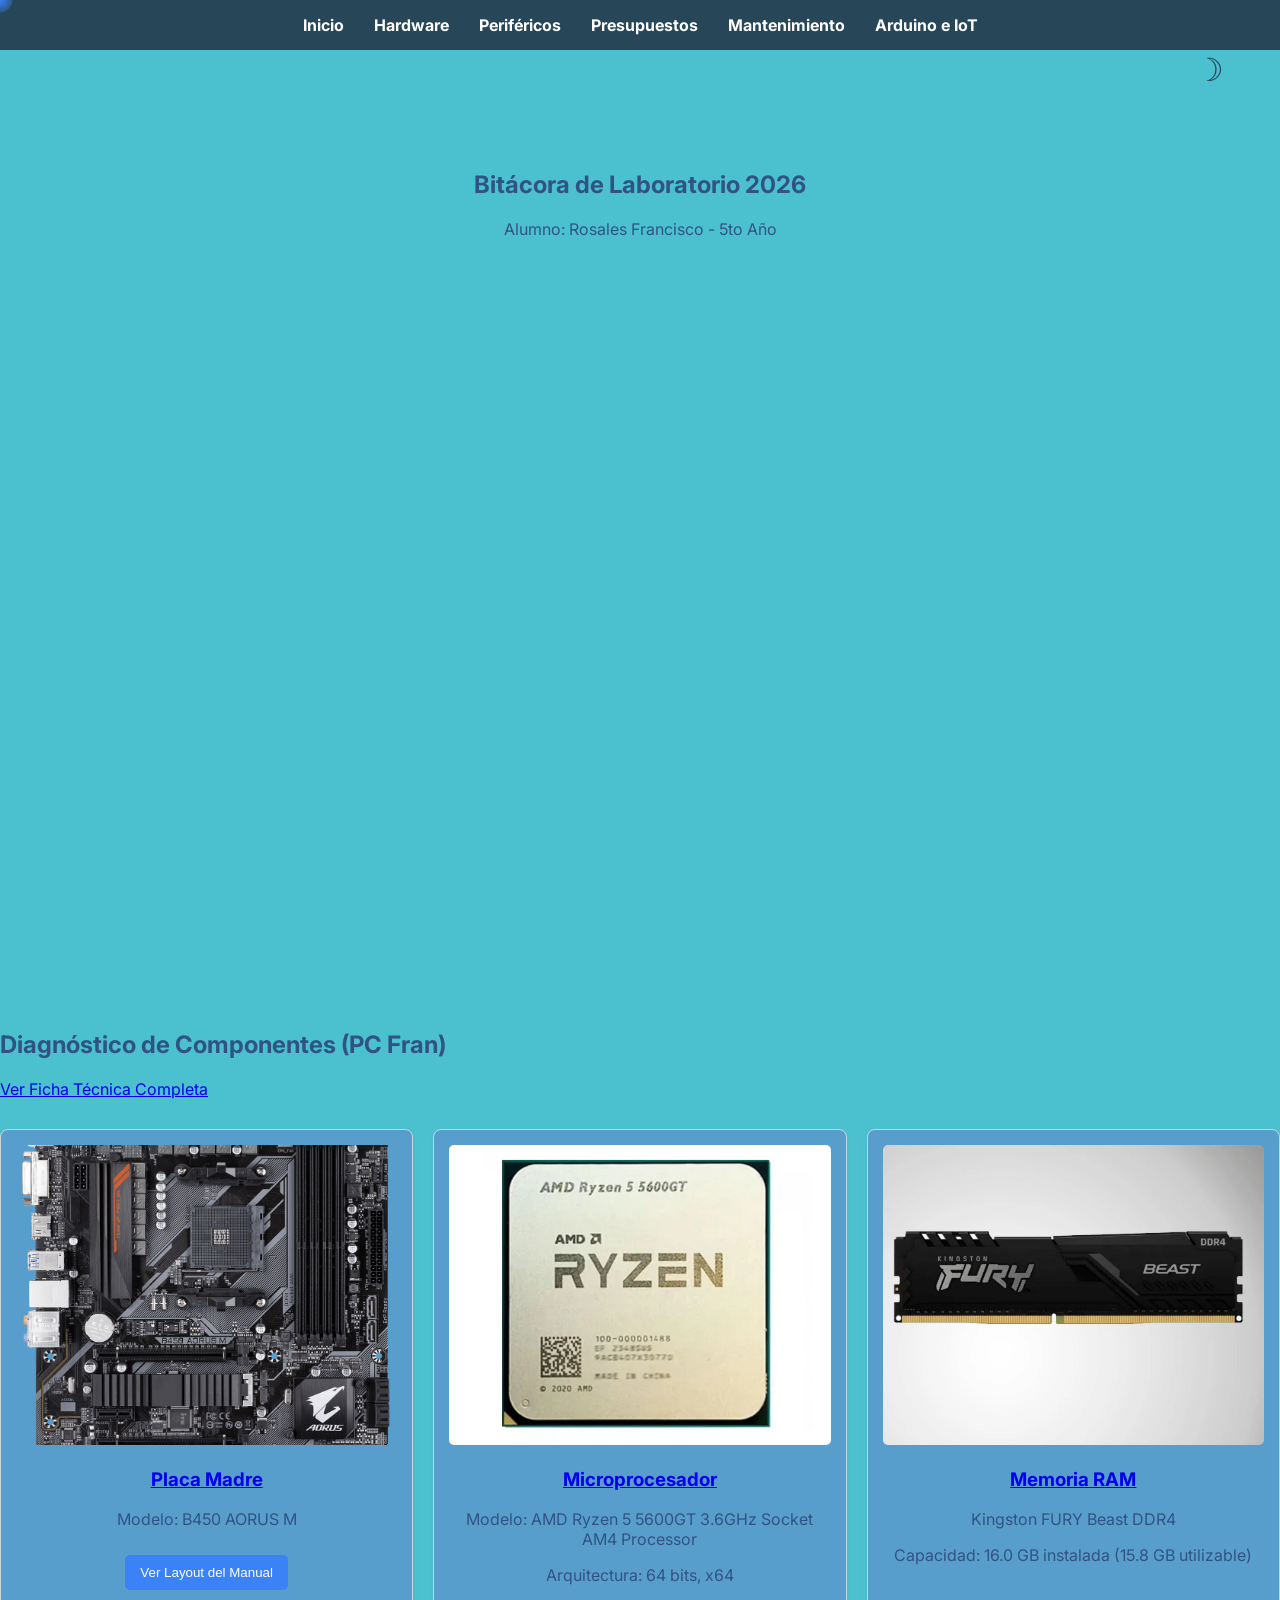
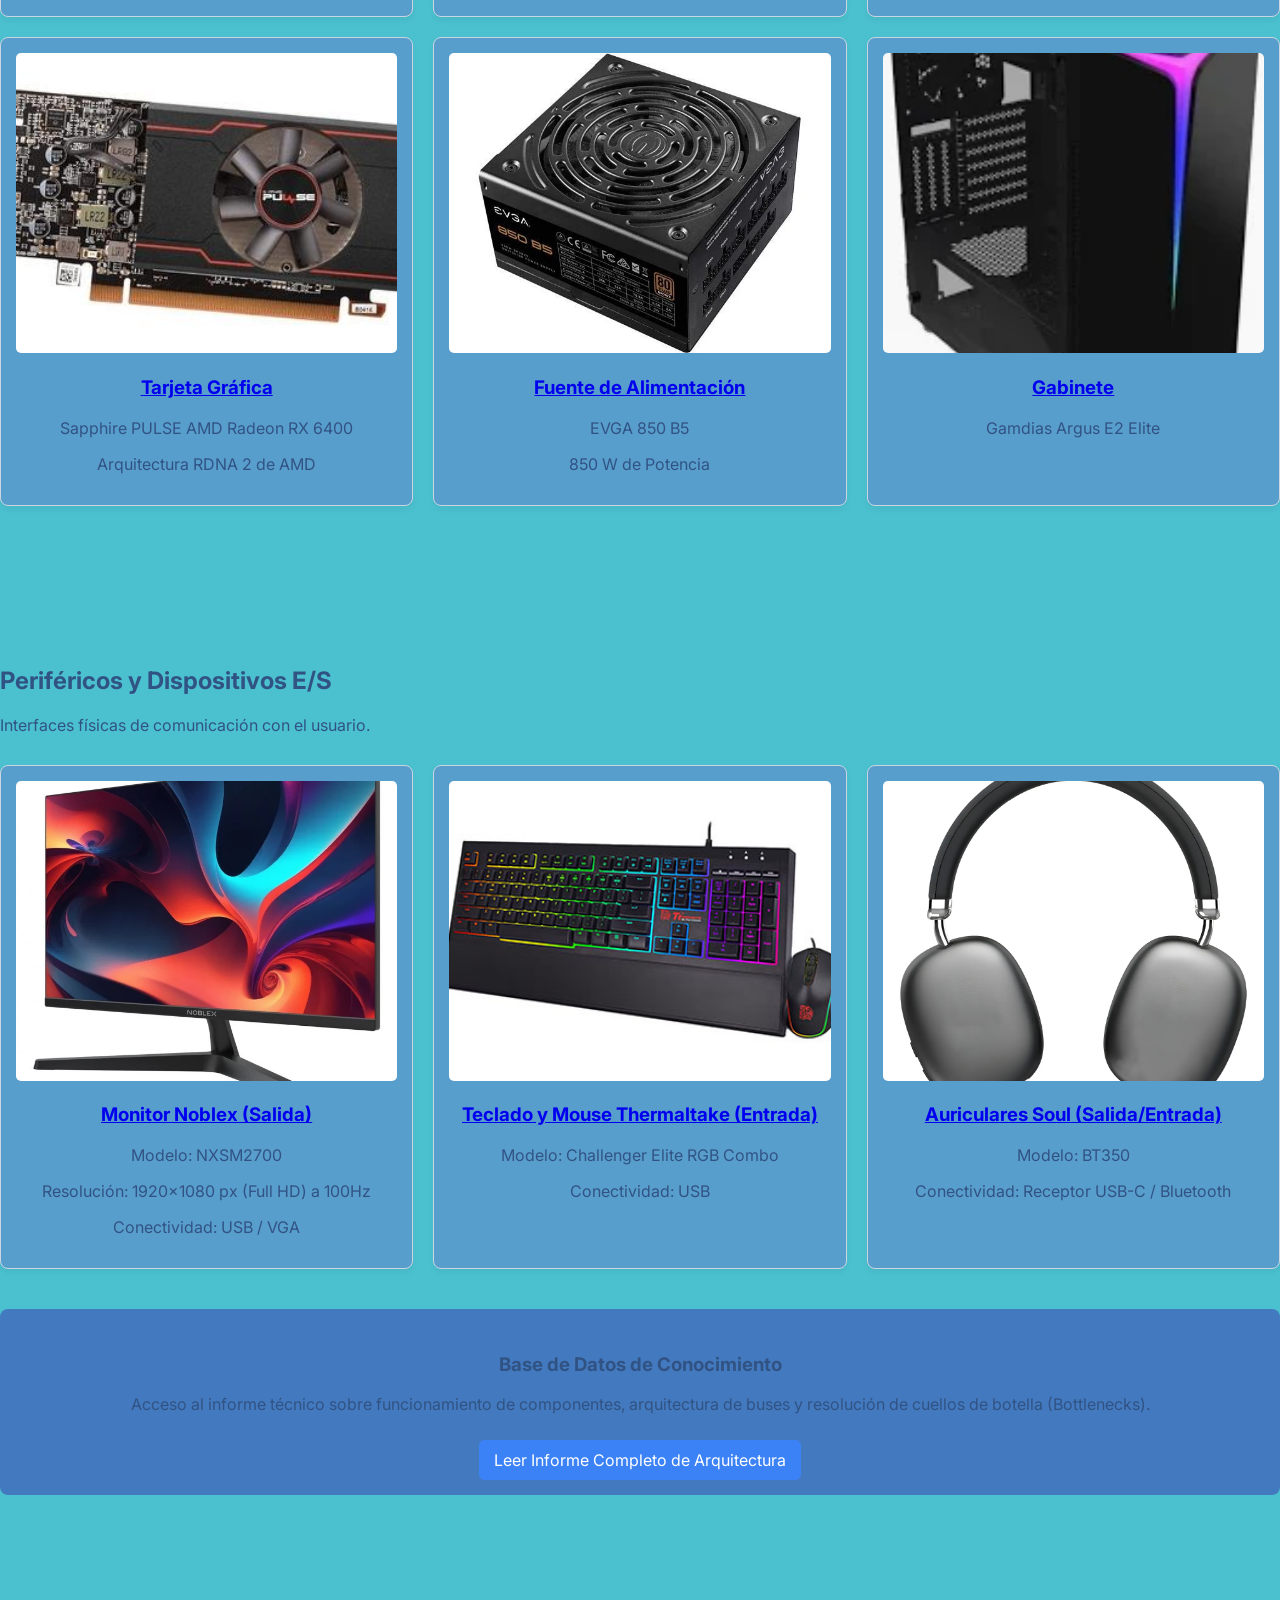
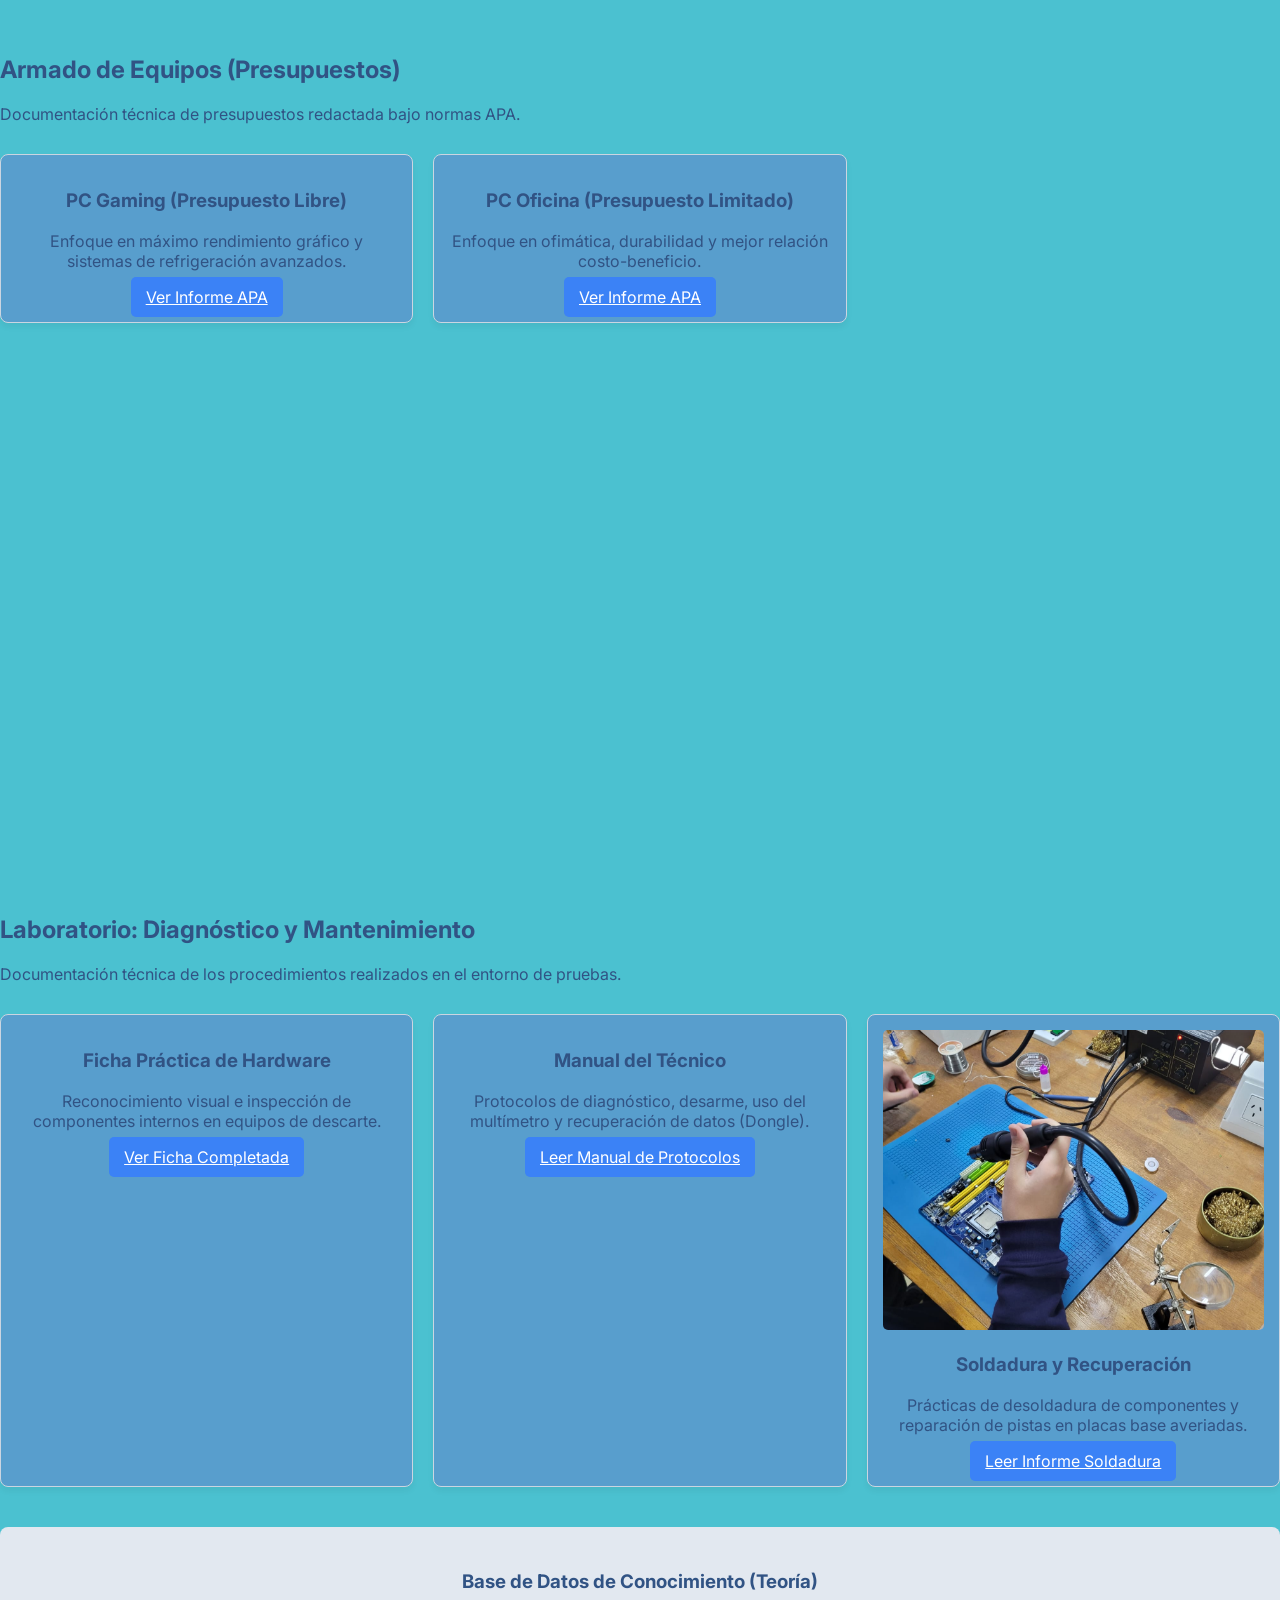
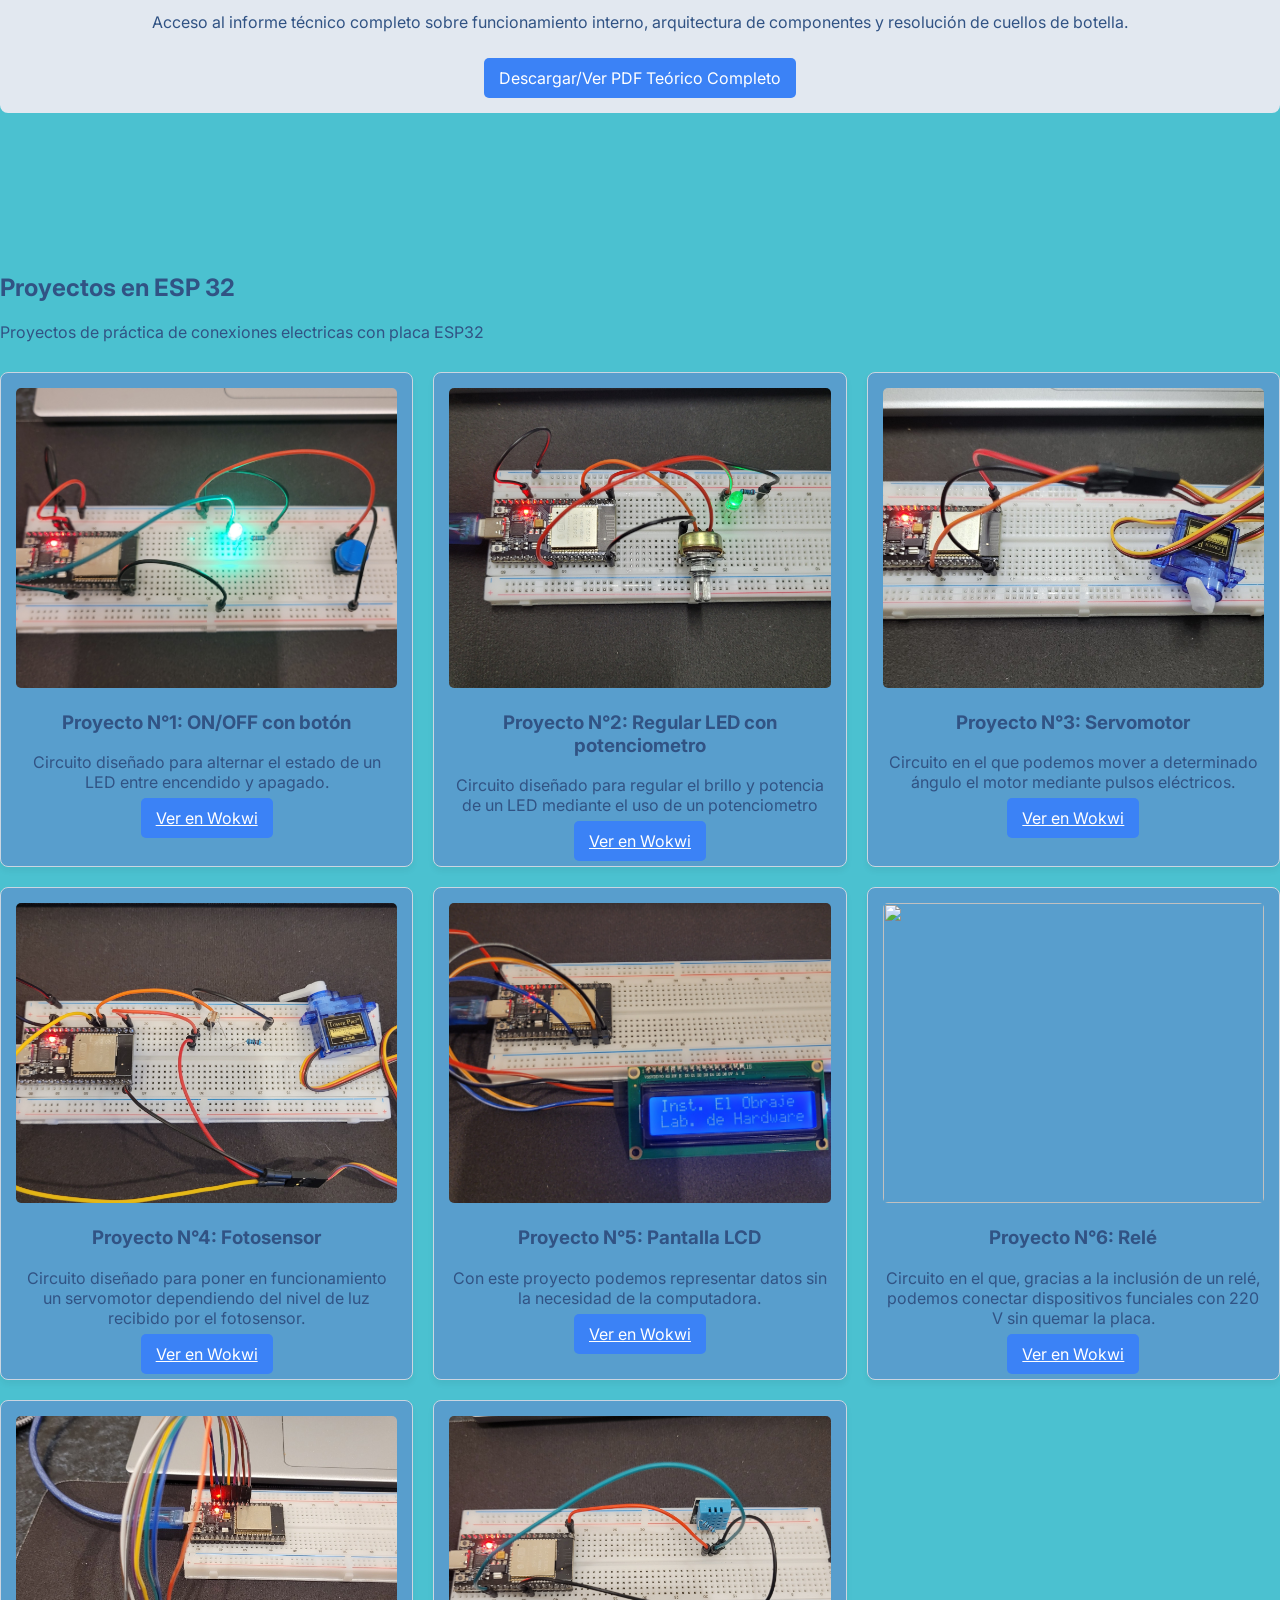
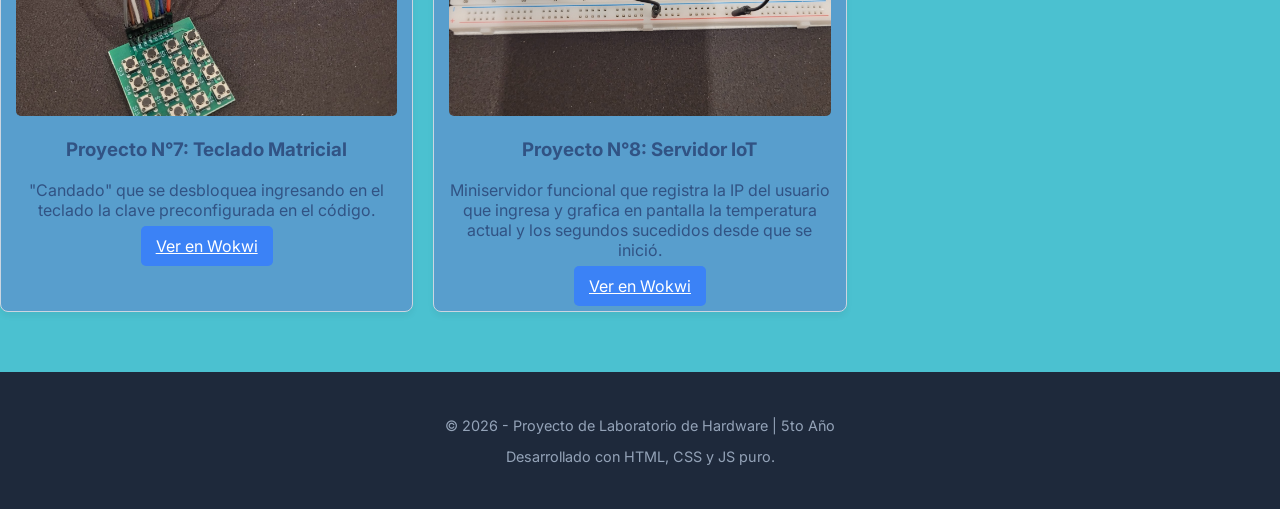
==== Portafolio_Maff/index.html @ fad3baea "Add files via upload" ====
<!DOCTYPE html>
<html lang="en">

<head>
    <meta charset="UTF-8">
    <meta name="viewport" content="width=device-width, initial-scale=1.0">
    <title>Portafolio de Hardware | PC Fran</title>

    <meta name="description"
        content="Portafolio técnico de hardware, presupuestos y mantenimiento de PC. Proyecto de 5to año.">

    <meta name="keywords" content="hardware, armado de pc, intel, asus, mantenimiento, arduino, informática">

    <meta name="author" content="Fran Rosales Maffrand">
    <link rel="preconnect" href="https://fonts.googleapis.com">
    <link rel="preconnect" href="https://fonts.gstatic.com" crossorigin>
    <link href="https://fonts.googleapis.com/css2?family=Inter:wght@300;400;700&display=swap" rel="stylesheet">

    <link rel="stylesheet" href="styles/style.css">
</head>


<body>
    <div id="cursor-follower"></div>
    <button id="btn-tema" class="interruptor-tema" title="Cambiar tema">☽</button>

    <nav>
        <ul>
            <li><a href="#inicio">Inicio</a></li>
            <li><a href="#componentes">Hardware</a></li>
            <li><a href="#perifericos">Periféricos</a></li>
            <li><a href="#presupuestos">Presupuestos</a></li>
            <li><a href="#mantenimiento">Mantenimiento</a></li>
            <li><a href="#arduino">Arduino e IoT</a></li>

        </ul>
    </nav>

    <main>
        <section id="inicio">
            <h1>Bitácora de Laboratorio 2026</h1>
            <p>Alumno: Rosales Francisco - 5to Año</p>
        </section>

        <section id="componentes">
            <h2>Diagnóstico de Componentes (PC Fran)</h2>
            <a href="https://docs.google.com/document/d/1Ulgd3N1kJTSBfUufhwAeaqiH-3yCjxzQcR2S54E3nD0/edit?tab=t.0#heading=h.wl8wgpqr6pul"
                target="_blank">Ver
                Ficha Técnica Completa</a>

            <div class="galeria-grid">
                <div class="tarjeta">
                    <a href="Informe.pdf" target="_blank">
                        <img src="images/mother.jpg" alt="Placa Madre ASUS STRIX B560-A">
                        <h3>Placa Madre</h3>
                    </a>
                    <p>Modelo: B450 AORUS M</p>
                    <button id="btn-diagnostico" class="boton-accion">Ver Layout del Manual</button>
                </div>

                <div class="tarjeta">
                    <a href="procesador.pdf" target="_blank">
                        <img src="images/CPU.jpg" alt="Procesador Intel Core i5">
                        <h3>Microprocesador</h3>
                    </a>
                    <p>Modelo: AMD Ryzen 5 5600GT 3.6GHz Socket AM4 Processor</p>
                    <p>Arquitectura: 64 bits, x64</p>
                </div>

                <div class="tarjeta">
                    <a href="Informe_RAM.pdf" target="_blank">
                        <img src="images/RAM.jpg" alt="Memoria RAM">
                        <h3>Memoria RAM</h3>
                    </a>
                    <p>Kingston FURY Beast DDR4</p>
                    <p>Capacidad: 16.0 GB instalada (15.8 GB utilizable)</p>
                </div>

                <div class="tarjeta">
                    <a href="Informe_GPU.pdf" target="_blank">
                        <img src="images/GPU.jpg" alt="Tarjeta Gráfica (GPU)">
                        <h3>Tarjeta Gráfica</h3>
                    </a>
                    <p>Sapphire PULSE AMD Radeon RX 6400</p>
                    <p>Arquitectura RDNA 2 de AMD</p>
                </div>

                <div class="tarjeta">
                    <a href="Informe_PSU.pdf" target="_blank">
                        <img src="images/PSU.jpg" alt="Fuente de Alimentación (CPU)">
                        <h3>Fuente de Alimentación</h3>
                    </a>
                    <p>EVGA 850 B5</p>
                    <p>850 W de Potencia</p>
                </div>

                <div class="tarjeta">
                    <a href="Informe_PSU.pdf" target="_blank">
                        <img src="images/gabinete.jpg" alt="Gabinete">
                        <h3>Gabinete</h3>
                    </a>
                    <p>Gamdias Argus E2 Elite</p>
                </div>
            </div>
        </section>

        <section id="perifericos">
            <h2>Periféricos y Dispositivos E/S</h2>
            <p>Interfaces físicas de comunicación con el usuario.</p>

            <div class="galeria-grid">
                <div class="tarjeta">
                    <a href="Informe_Perifericos.pdf" target="_blank">
                        <img src="images/monitor.jpg" alt="Monitor">
                        <h3>Monitor Noblex (Salida)</h3>
                    </a>
                    <p>Modelo: NXSM2700</p>
                    <p>Resolución: 1920x1080 px (Full HD) a 100Hz</p>
                    <p>Conectividad: USB / VGA</p>
                </div>

                <div class="tarjeta">
                    <a href="Informe_Perifericos.pdf" target="_blank">
                        <img src="images/teclado_mouse.jpg" alt="Kit Teclado y Mouse">
                        <h3>Teclado y Mouse Thermaltake (Entrada)</h3>
                    </a>
                    <p>Modelo: Challenger Elite RGB Combo</p>
                    <p>Conectividad: USB</p>
                </div>

                <div class="tarjeta">
                    <a href="Informe_Perifericos.pdf" target="_blank">
                        <img src="images/auriculares.jpg" alt="Auriculares inalámbricos">
                        <h3>Auriculares Soul (Salida/Entrada)</h3>
                    </a>
                    <p>Modelo: BT350</p>
                    <p>Conectividad: Receptor USB-C / Bluetooth</p>
                </div>
            </div>

            <div
                style="text-align: center; margin-top: 40px; padding: 25px; background-color: #4379be; border-radius: 8px;">
                <h3>Base de Datos de Conocimiento</h3>
                <p>Acceso al informe técnico sobre funcionamiento de componentes, arquitectura de buses y resolución de
                    cuellos de botella (Bottlenecks).</p>
                <br>
                <a href="LINK_A_TU_GOOGLE_DOC_TEORICO" target="_blank" class="boton-accion"
                    style="text-decoration: none;">
                    Leer Informe Completo de Arquitectura
                </a>
            </div>
        </section>


        <section id="presupuestos">
            <h2>Armado de Equipos (Presupuestos)</h2>
            <p>Documentación técnica de presupuestos redactada bajo normas APA.</p>

            <div class="galeria-grid">

                <div class="tarjeta">
                    <h3>PC Gaming (Presupuesto Libre)</h3>
                    <p>Enfoque en máximo rendimiento gráfico y sistemas de refrigeración avanzados.</p>
                    <a href="https://docs.google.com/document/d/11rkaxpsS0NsOCFwaJyuht3IWRdNZPQQc/edit" target="_blank" class="boton-accion">Ver Informe APA</a>
                </div>

                <div class="tarjeta">
                    <h3>PC Oficina (Presupuesto Limitado)</h3>
                    <p>Enfoque en ofimática, durabilidad y mejor relación costo-beneficio.</p>
                    <a href="https://docs.google.com/document/d/11rkaxpsS0NsOCFwaJyuht3IWRdNZPQQc/edit" target="_blank" class="boton-accion">Ver Informe APA</a>
                    
                </div>
            </div>
        </section>

        <section id="mantenimiento">
            <h2>Laboratorio: Diagnóstico y Mantenimiento</h2>
            <p>Documentación técnica de los procedimientos realizados en el entorno de pruebas.</p>

            <div class="galeria-grid">
                <div class="tarjeta">
                    <h3>Ficha Práctica de Hardware</h3>
                    <p>Reconocimiento visual e inspección de componentes internos en equipos de descarte.</p>
                    <a href="LINK_A_LA_FICHA_PRACTICA" target="_blank" class="boton-accion">Ver Ficha Completada</a>
                </div>

                <div class="tarjeta">
                    <h3>Manual del Técnico</h3>
                    <p>Protocolos de diagnóstico, desarme, uso del multímetro y recuperación de datos (Dongle).</p>
                    <a href="LINK_AL_MANUAL_UNIFICADO" target="_blank" class="boton-accion">Leer Manual de
                        Protocolos</a>
                </div>

                <div class="tarjeta">
                    <img src="soldadura.jpeg" alt="Práctica de soldadura de componentes electrónicos">
                    <h3>Soldadura y Recuperación</h3>
                    <p>Prácticas de desoldadura de componentes y reparación de pistas en placas base averiadas.</p>
                    <a href="https://docs.google.com/document/d/1dvr83vMDJ8wkhUmU8mRhUT8FIqlqlVPD/edit" target="_blank" class="boton-accion">Leer Informe Soldadura</a>
                </div>
            </div>

            <div class="caja-destacada">
                <h3>Base de Datos de Conocimiento (Teoría)</h3>
                <p>Acceso al informe técnico completo sobre funcionamiento interno, arquitectura de componentes y
                    resolución de cuellos de botella.</p>
                <br>
                <a href="LINK_AL_PDF_TEORICO" target="_blank" class="boton-accion" style="text-decoration: none;">
                    Descargar/Ver PDF Teórico Completo
                </a>
            </div>
        </section>
         <section id="arduino">
            <h2>Proyectos en ESP 32</h2>
            <p>Proyectos de práctica de conexiones electricas con placa ESP32</p>

            <div class="galeria-grid">
                <div class="tarjeta">
                    <img src="tp1fisi.jpg">
                    <h3>Proyecto N°1: ON/OFF con botón</h3>
                    <p>Circuito diseñado para alternar el estado de un LED entre encendido y apagado.</p>
                    <p></p>
                    <a href="https://wokwi.com/projects/470456064201210881" target="_blank" class="boton-accion">Ver en Wokwi</a>
                </div>

                <div class="tarjeta">
                    <img src="tp2fi.jpg">
                    <h3>Proyecto N°2: Regular LED con potenciometro</h3>
                    <p>Circuito diseñado para regular el brillo y potencia de un LED mediante el uso de un potenciometro</p>
                    <p></p>
                    <a href="https://wokwi.com/projects/470909512453042177" target="_blank" class="boton-accion">Ver en Wokwi</a>
                </div>

                <div class="tarjeta">
                    <img src="tp3fi.jpg">
                    <h3>Proyecto N°3: Servomotor</h3>
                    <p>Circuito en el que podemos mover a determinado ángulo el motor mediante pulsos eléctricos.</p>
                    <p></p>
                    <a href="https://wokwi.com/projects/471074374110071809" target="_blank" class="boton-accion">Ver en Wokwi</a>
                </div>

                <div class="tarjeta">
                    <img src="tp4fi.jpg">
                    <h3>Proyecto N°4: Fotosensor</h3>
                    <p>Circuito diseñado para poner en funcionamiento un servomotor dependiendo del nivel de luz recibido por el fotosensor.</p>
                    <p></p>
                    <a href="https://wokwi.com/projects/471536400366384129" target="_blank" class="boton-accion">Ver en Wokwi</a>
                </div>

                <div class="tarjeta">
                    <img src="tp5fi.jpg">
                    <h3>Proyecto N°5: Pantalla LCD</h3>
                    <p>Con este proyecto podemos representar datos sin la necesidad de la computadora.</p>
                    <p></p>
                    <a href="https://wokwi.com/projects/471706146952698881" target="_blank" class="boton-accion">Ver en Wokwi</a>
                </div>

                <div class="tarjeta">
                    <img src="">
                    <h3>Proyecto N°6: Relé</h3>
                    <p>Circuito en el que, gracias a la inclusión de un relé, podemos conectar dispositivos funciales con 220 V sin quemar la placa. </p>
                    <p></p>
                    <a href="https://wokwi.com/projects/471710671154149377" target="_blank" class="boton-accion">Ver en Wokwi</a>
                </div>

                <div class="tarjeta">
                    <img src="tp7fisi.jpg">
                    <h3>Proyecto N°7: Teclado Matricial</h3>
                    <p>"Candado" que se desbloquea ingresando en el teclado la clave preconfigurada en el código. </p>
                    <p></p>
                    <a href="https://wokwi.com/projects/471714546321379329" target="_blank" class="boton-accion">Ver en Wokwi</a>
                </div>

                <div class="tarjeta">
                    <img src="tp8fi.jpg">
                    <h3>Proyecto N°8: Servidor IoT</h3>
                    <p>Miniservidor funcional que registra la IP del usuario que ingresa y grafica en pantalla la temperatura actual y los segundos sucedidos desde que se inició.</p>
                    <p></p>
                    <a href="https://wokwi.com/projects/472164398636914689" target="_blank" class="boton-accion">Ver en Wokwi</a>
                </div>
            </div>

       
        </section>

        <dialog id="modal-info">
            <h3>Layout de Placa Madre AORUS</h3>
            <img src="images/manual.jpg" alt="Esquema del manual de ASUS B560" style="width: 100%; height: auto;">
            <p>El zócalo AM4 aloja el procesador AMD Ryzen 5 5600GT. Se observan las ranuras DIMM para los 16GB de
                memoria RAM instalada.</p>
            <button id="btn-cerrar" class="boton-accion">Cerrar Explicación</button>
        </dialog>


    </main>
    <footer>
        <p>&copy; 2026 - Proyecto de Laboratorio de Hardware | 5to Año</p>
        <p>Desarrollado con HTML, CSS y JS puro.</p>
    </footer>

    <script src="scripts/main.js"></script>
</body>

</html>
---- Portafolio_Maff/styles/style.css ----
/* HOJA DE ESTILOS CSS (Cascading Style Sheets) */

body {
    font-family: 'Inter', sans-serif;
    background-color: #4bc1d0;
    /* Fondo claro elegante (gris muy suave, casi blanco) */
    color: #315384;
    /* Color del texto (un gris muy oscuro para no cansar la vista) */
    margin: 0;
    /* Elimina el margen blanco que los navegadores ponen por defecto */
    transition: background-color 0.3s, color 0.3s;
    /* Prepara el terreno para un cambio de tema suave */
}

nav {
    background-color: #1e293b;
    /* Color de fondo del menú (azul muy oscuro para contrastar) */
    padding: 15px;
    /* Genera espacio interno para que el menú no quede apretado */
    position: sticky;
    /* Hace que el menú se quede "pegado" al hacer scroll hacia abajo */
    top: 0;
    /* Se fija exactamente en el borde superior de la pantalla */
}

nav ul {
    list-style: none;
    /* Quita los puntos de la lista */
    display: flex;
    /* Flexbox: transforma la lista vertical en una fila horizontal */
    justify-content: center;
    /* Centra los elementos en el medio de la pantalla */
    gap: 30px;
    /* Separación exacta de 30 píxeles entre cada botón */
    margin: 0;
    /* Quitamos los márgenes por defecto */
    padding: 0;
    /* Quitamos los rellenos por defecto */
}

nav a {
    color: white;
    /* Color del texto del link a blanco para que resalte */
    text-decoration: none;
    /* Quita la línea azul subrayada */
    font-weight: bold;
    /* Pone el texto en negrita */
}

main {

    /* Selecciona cada división temática (Inicio, Componentes, etc.) */
    section {
        /* ELIMINAMOS EL min-height: 80vh; QUE GENERABA EL ESPACIO GIGANTE */

        /* Espacio arriba para que el menú pegajoso no tape los títulos al hacer clic */
        padding-top: 80px;

        /* Espacio razonable y prolijo hacia abajo para separar las secciones */
        margin-bottom: 60px;
    }

    /* Centra el texto y el ícono solo en la sección de presentación */
    #inicio {
        text-align: center;
        margin-top: 20px;
    }

    /* Le da un poco de color al ícono para que no quede negro básico */
    #inicio svg {
        color: #3b82f6;
        /* Azul moderno */
        margin-top: 15px;
    }

}

section {
    min-height: 80vh;
    /* 80vh hace que cada sección ocupe al menos el 80% del alto de la pantalla */
    padding-top: 50px;
    /* Empuja el contenido hacia abajo para que el menú pegajoso no lo tape */
}



.galeria-grid {
    display: grid;
    /* Activa CSS Grid, la herramienta más potente para crear cuadrículas */
    grid-template-columns: repeat(3, 1fr);
    /* Diseño responsivo: adapta columnas al ancho disponible */
    gap: 20px;
    /* Define un espacio exacto de 20 píxeles entre cada tarjeta */
    margin-top: 30px;
    /* Separa la galería 30 píxeles del elemento que tenga arriba */
}

.tarjeta {
    background-color: rgb(88, 158, 205);
    /* Fondo blanco para que la tarjeta resalte */
    border: 1px solid #cbd5e1;
    /* Un borde gris muy sutil para delimitar la caja */
    border-radius: 8px;
    /* Redondea las esquinas de la caja */
    padding: 15px;
    /* Espacio interno para que el texto y la foto no toquen los bordes */
    text-align: center;
    /* Centra el texto y el botón dentro de la tarjeta */
    box-shadow: 0 4px 6px rgba(0, 0, 0, 0.05);
    /* Genera una sombra para dar efecto de profundidad */

}

.tarjeta img {
    width: 100%;
    /* La imagen ocupará siempre el 100% del ancho disponible en su tarjeta */
    height: 300px;
    /* Fija una altura exacta para uniformidad */
    object-fit: cover;
    /* Evita que la foto se deforme al forzarle la altura */
    border-radius: 5px;
    /* Redondea las esquinas de la foto */
}

.boton-accion {
    background-color: #3b82f6;
    /* Color de fondo azul moderno */
    color: white;
    /* Texto en blanco para contrastar */
    border: none;
    /* Quita el borde estándar de los navegadores */
    padding: 10px 15px;
    /* Relleno interno del botón */
    border-radius: 5px;
    /* Redondea las esquinas del botón */
    cursor: pointer;
    /* Transforma el cursor en una mano indicando interactividad */
    margin-top: 10px;
    /* Margen superior para separación */
}

dialog {
    border: none;
    /* Quita el borde por defecto */
    border-radius: 10px;
    /* Redondea la ventana */
    padding: 25px;
    /* Espacio interno de la ventana */
    max-width: 500px;
    /* Ancho máximo en pantallas grandes */
    box-shadow: 0 10px 25px rgba(0, 0, 0, 0.3);
    /* Sombra pronunciada para destacar */
}

dialog::backdrop {
    background-color: rgba(0, 0, 0, 0.7);
    /* Oscurece el fondo de la página al abrirse */
}

/* --- ETAPA 6: TOQUES FINALES (FOOTER, ANIMACIONES Y RESPONSIVE) --- */

/* 1. DISEÑO DEL FOOTER */
footer {
    background-color: #1e293b;
    color: #94a3b8;
    text-align: center;
    padding: 30px 20px;
    margin-top: 60px;
    /* Lo separa del contenido principal */
    font-size: 0.9rem;
}

/* 2. MICRO-ANIMACIONES (EFECTO ANTIGRAVEDAD) */
/* Seleccionamos las tarjetas e indicamos que cualquier cambio debe ser fluido (0.3 segundos) */
.tarjeta {
    transition: transform 0.3s ease, box-shadow 0.3s ease;
}

/* Pseudo-clase ':hover' (detecta cuando el puntero del mouse pasa por encima) */
.tarjeta:hover {
    /* translateY(-10px) levanta la tarjeta 10 píxeles hacia arriba simulando flotar */
    transform: translateY(-10px);

    /* Aumentamos la sombra debajo para reforzar el efecto 3D de que se separó del fondo */
    box-shadow: 0 15px 30px rgba(0, 0, 0, 0.15);
}

.boton-accion {
    transition: background-color 0.2s ease, transform 0.2s ease;
}

.boton-accion:hover {
    background-color: #2563eb;
    /* Azul más oscuro al pasar el mouse */
    transform: scale(1.05);
    /* El botón "late" o crece un 5% */
}

/* 3. MEDIA QUERIES (PUNTOS DE RUPTURA PARA CELULARES) */
/* Todo el código dentro de esta regla SOLO se ejecutará si la pantalla mide 600px de ancho o menos */
@media screen and (max-width: 600px) {

    /* Modificamos el menú para que los botones se apilen en vertical en vez de estar en fila */
    nav ul {
        flex-direction: column;
        align-items: center;
        gap: 15px;
        /* Reducimos el espacio entre botones */
    }

    /* Achicamos los títulos principales para que no se desborden de la pantalla del celular */
    h1 {
        font-size: 1.5rem;
    }

    h2 {
        font-size: 1.2rem;
    }

    /* Reducimos el relleno interno de la ventana modal para ganar espacio */
    dialog {
        padding: 15px;
        width: 95%;
        /* Aprovechamos casi todo el ancho de la pantallita */
    }
}

/* --- ETAPA 7: MODO OSCURO Y BOTÓN FLOTANTE --- */

/* 1. Diseño del botón sutil */
.interruptor-tema {
    position: fixed;
    /* Lo saca del flujo normal y lo ancla a la pantalla */
    top: 50px;
    /* Separación desde el techo */
    right: 50px;
    /* Separación desde el borde derecho */
    z-index: 1000;
    /* Se asegura de que siempre flote por encima de las fotos o textos */

    background: transparent;
    /* Fondo invisible */
    border: none;
    /* Sin borde */
    font-size: 2rem;
    /* Tamaño grande para la silueta */
    color: #334155;
    /* Color gris oscuro inicial */
    cursor: pointer;
    transition: transform 0.2s ease, color 0.3s ease;
}

/* Pequeña animación al pasar el mouse por encima de la luna/sol */
.interruptor-tema:hover {
    transform: scale(1.1) rotate(10deg);
}

/* 2. Reglas del Modo Oscuro */
/* Cuando JS le agregue la clase 'modo-oscuro' al body, estos colores mandan */
body.modo-oscuro {
    background-color: #0f172a;
    /* Fondo azul noche profundo */
    color: #bfcfe5;
    /* Texto gris claro */
}

/* Invertimos el color del botón flotante para que se vea en la oscuridad */
body.modo-oscuro .interruptor-tema {
    color: #eab308;
    /* Lo pintamos de amarillo */
}

/* Oscurecemos el fondo de las tarjetas de hardware */
body.modo-oscuro .tarjeta {
    background-color: #344155;
    border: 1px solid #334155;
    color: #f8fafc;
}

/* Oscurecemos la ventana modal (dialog) */
body.modo-oscuro dialog {
    background-color: #5e97f3;
    color: #f8fafc;
}

/* Ajustamos el color de los enlaces generales en modo oscuro */
body.modo-oscuro a {
    color: #85b6f3;
}

/* --- ETAPA 9: ESTILOS DE LA CAJA DESTACADA (MANTENIMIENTO) --- */

.caja-destacada {
    text-align: center;
    margin-top: 40px;
    padding: 25px;
    background-color: #e2e8f0;
    /* Color gris clarito elegante para el modo día */
    border-radius: 8px;
    /* Bordes redondeados acordes al resto del sitio */
    transition: background-color 0.3s, color 0.3s;
    /* Transición suave para el cambio de tema */
}

/* Regla para que la caja se oscurezca cuando activamos el Modo Oscuro */
body.modo-oscuro .caja-destacada {
    background-color: #1e293b;
    /* Fondo azul noche profundo */
    border: 1px solid #334155;
    /* Borde sutil para que no se pierda en el fondo oscuro */
}

/* --- ETAPA 10: ESTÉTICA DEL SEGUIDOR DE CURSOR --- */
#cursor-follower {
    position: fixed;
    /* Lo saca del flujo normal para moverse libremente */
    width: 25px;
    height: 25px;
    background: radial-gradient(circle, #3b82f6, transparent);
    /* Azul traslúcido */
    border-radius: 50%;
    /* Lo convierte en un círculo perfecto */

    pointer-events: none;
    /* INVISIBLE PARA CLICS: Permite cliquear lo que hay debajo */
    z-index: 9999;
    /* Lo coloca en la capa más alta (por encima de todo) */

    transition: transform 0.1s ease-out;
    /* Suaviza el movimiento */
    transform: translate(-50%, -50%);
    /* Centra el círculo exactamente en la punta del cursor */
}

/* --- ETAPA 11: GLASSMORPHISM Y SCROLLBAR --- */

/* Modificamos el menú para que parezca de cristal (tipo Windows 11 o macOS) */
nav {
    background-color: rgba(30, 41, 59, 0.8) !important;
    /* Azul oscuro con 80% de opacidad */
    backdrop-filter: blur(10px);
    /* Pide a la tarjeta gráfica que desenfoque lo que pasa por detrás */
    -webkit-backdrop-filter: blur(10px);
    /* Soporte para navegadores basados en Safari */
}

/* Personalización del Scrollbar (Barra de desplazamiento) */
::-webkit-scrollbar {
    width: 10px;
    /* Ancho de la barra */
}

::-webkit-scrollbar-track {
    background: #f1f5f9;
    /* Color de la pista o "carril" */
}

::-webkit-scrollbar-thumb {
    background: #3b82f6;
    /* Color azul moderno para la barrita móvil */
    border-radius: 5px;
    /* Bordes redondeados */
}

::-webkit-scrollbar-thumb:hover {
    background: #2563eb;
    /* Azul más oscuro al pasar el mouse */
}
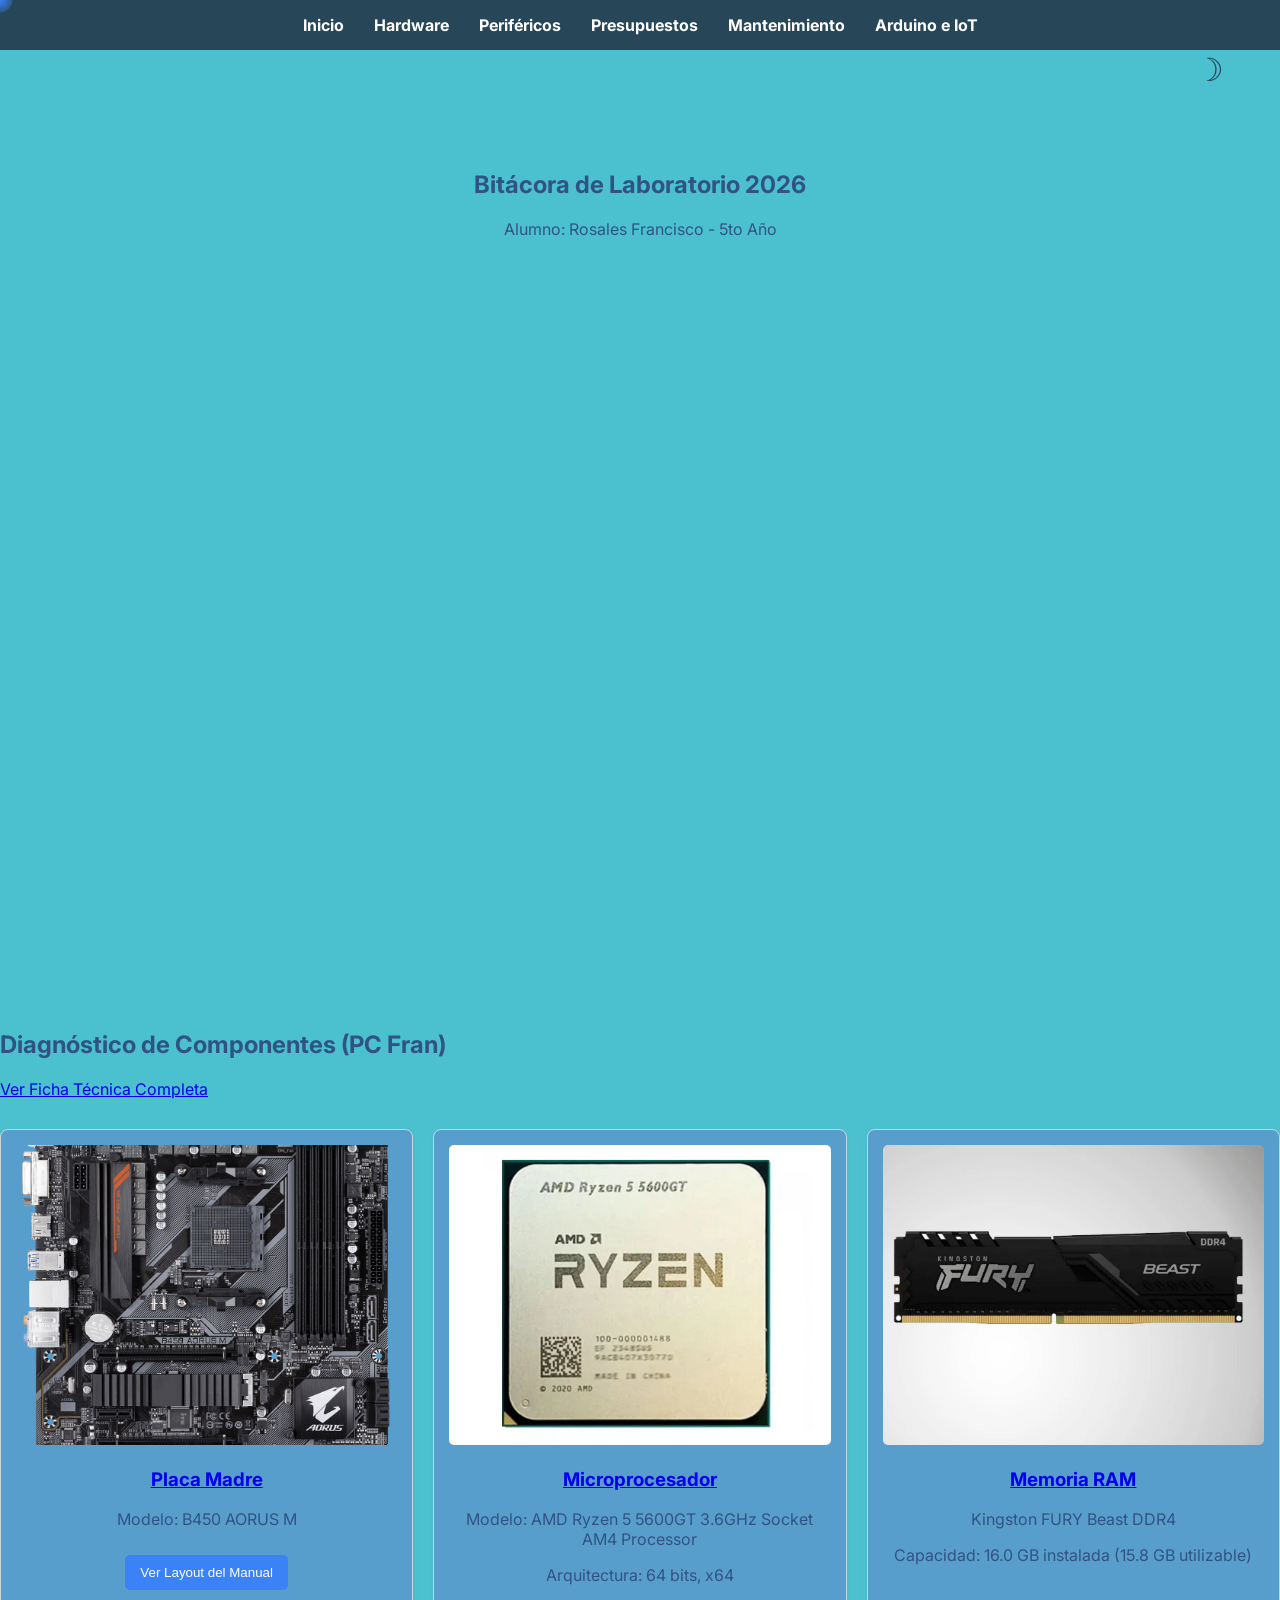
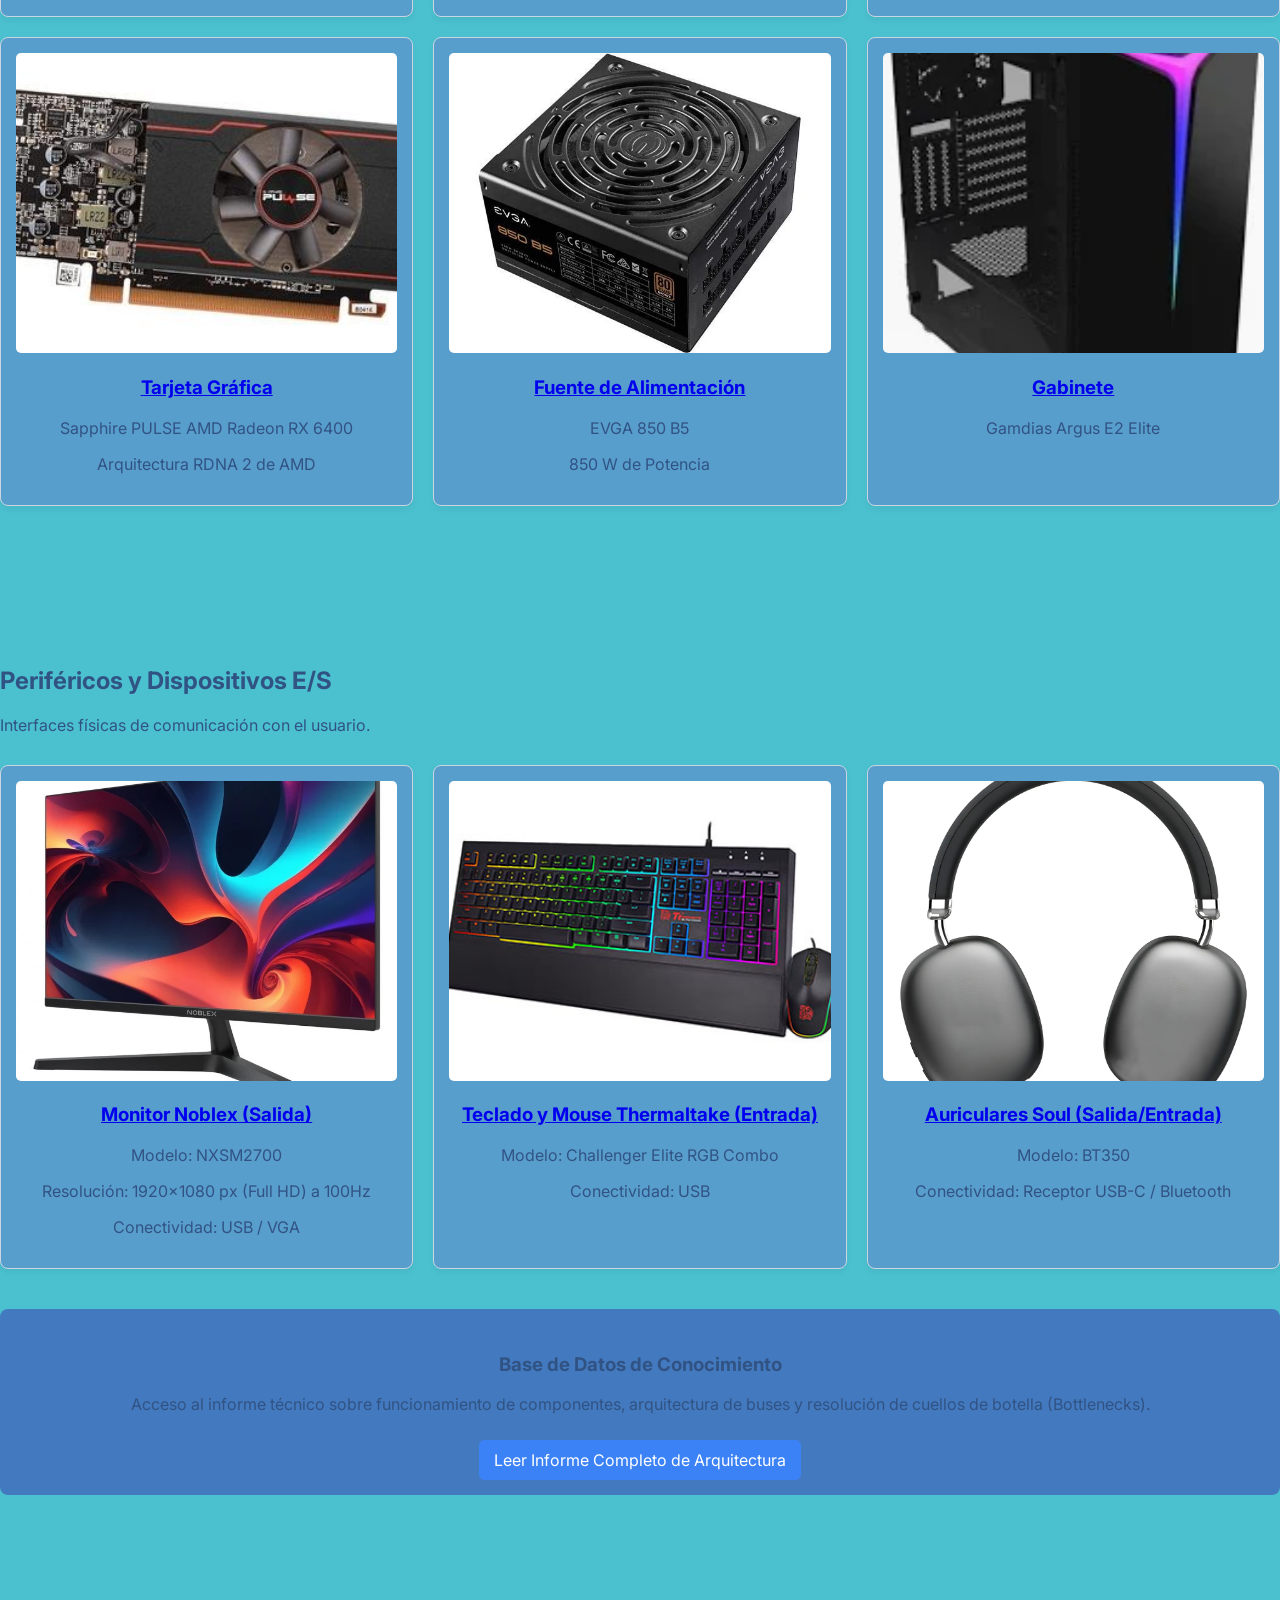
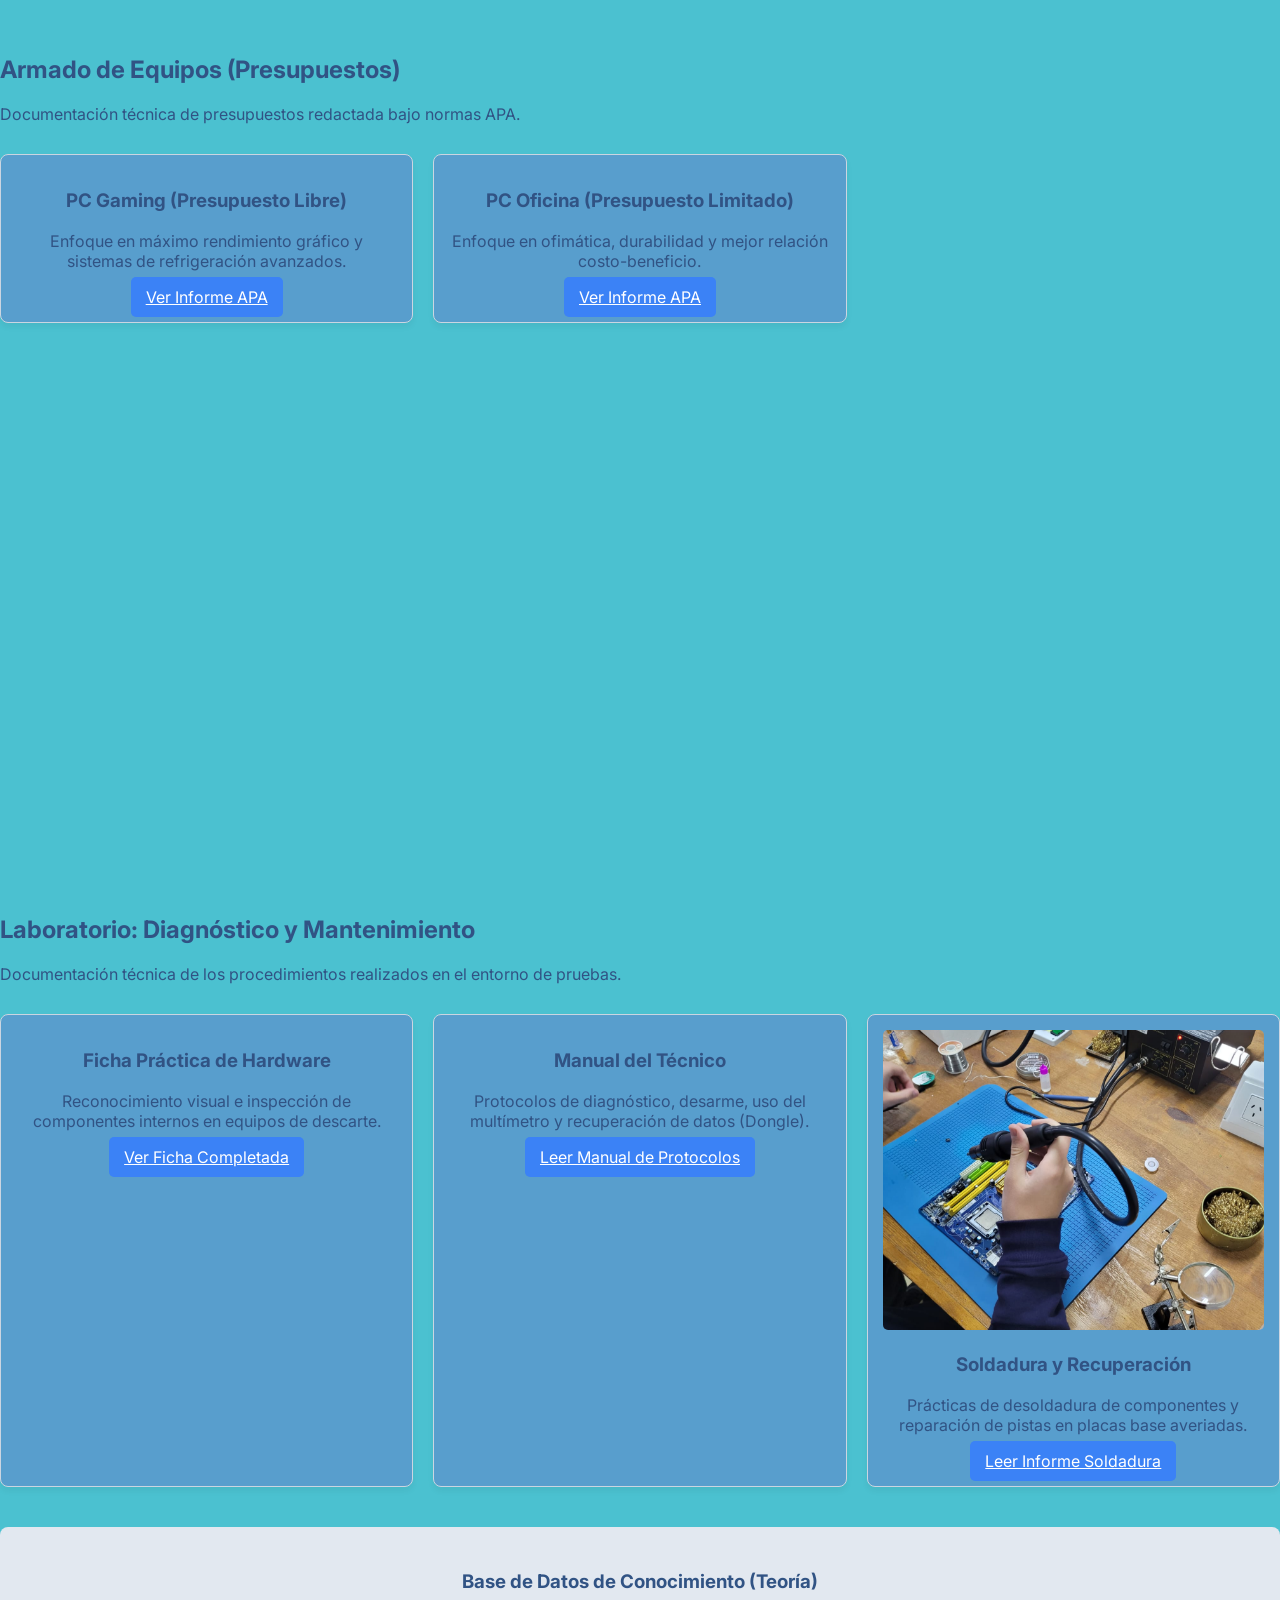
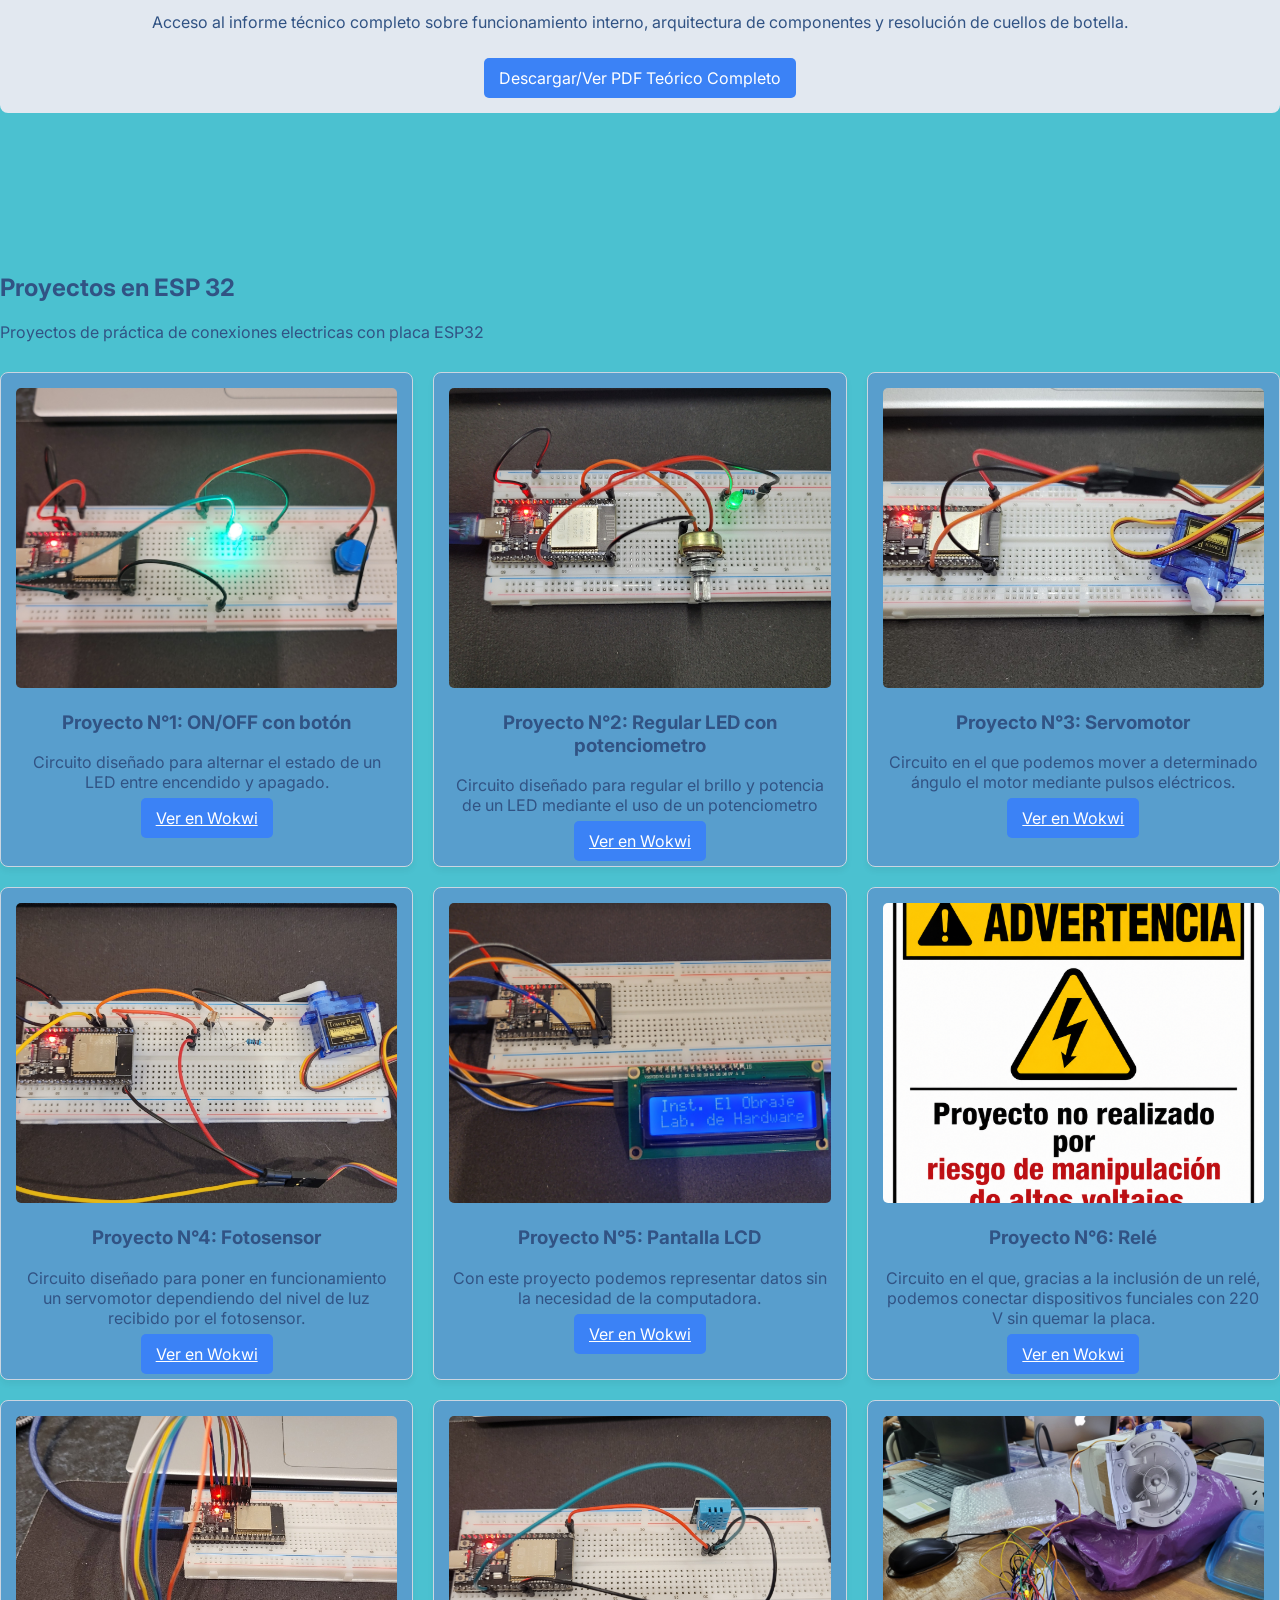
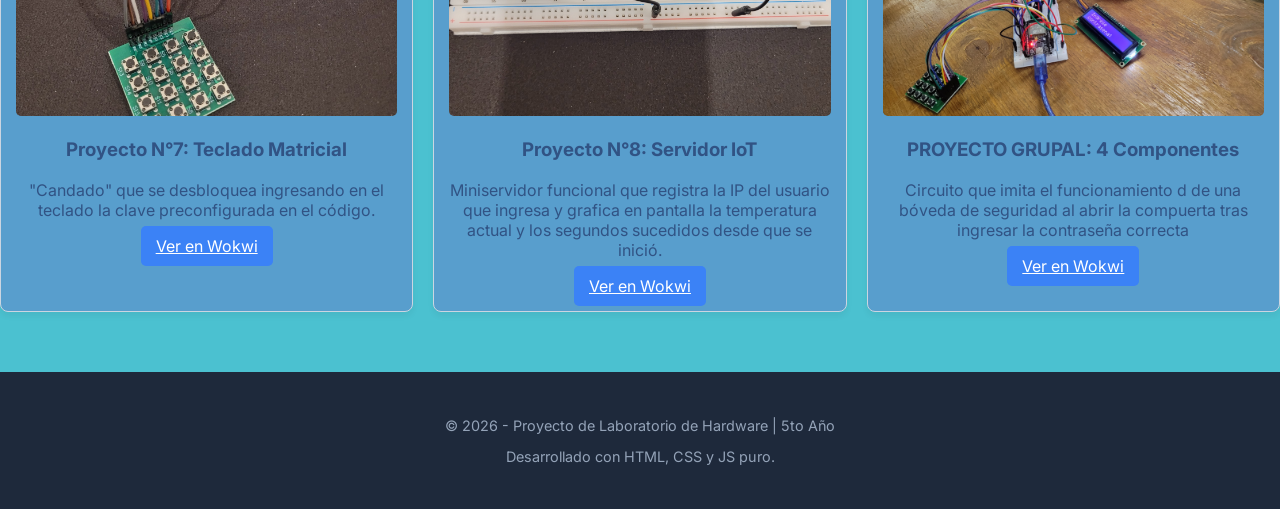
==== commit f9b7ea2a: "IMAGEN GRUPAL" ====
--- a/Portafolio_Maff/index.html
+++ b/Portafolio_Maff/index.html
@@ -255,7 +255,7 @@
                 </div>
 
                 <div class="tarjeta">
-                    <img src="">
+                    <img src="advert.jpg">
                     <h3>Proyecto N°6: Relé</h3>
                     <p>Circuito en el que, gracias a la inclusión de un relé, podemos conectar dispositivos funciales con 220 V sin quemar la placa. </p>
                     <p></p>
@@ -276,6 +276,13 @@
                     <p>Miniservidor funcional que registra la IP del usuario que ingresa y grafica en pantalla la temperatura actual y los segundos sucedidos desde que se inició.</p>
                     <p></p>
                     <a href="https://wokwi.com/projects/472164398636914689" target="_blank" class="boton-accion">Ver en Wokwi</a>
+                </div>
+                 <div class="tarjeta">
+                    <img src="grupal.jpg">
+                    <h3>PROYECTO GRUPAL: 4 Componentes</h3>
+                    <p>Circuito que imita el funcionamiento d de una bóveda de seguridad al abrir la compuerta tras ingresar la contraseña correcta</p>
+                    <p></p>
+                    <a href=https://wokwi.com/projects/473531832714272769" target="_blank" class="boton-accion">Ver en Wokwi</a>
                 </div>
             </div>
 
